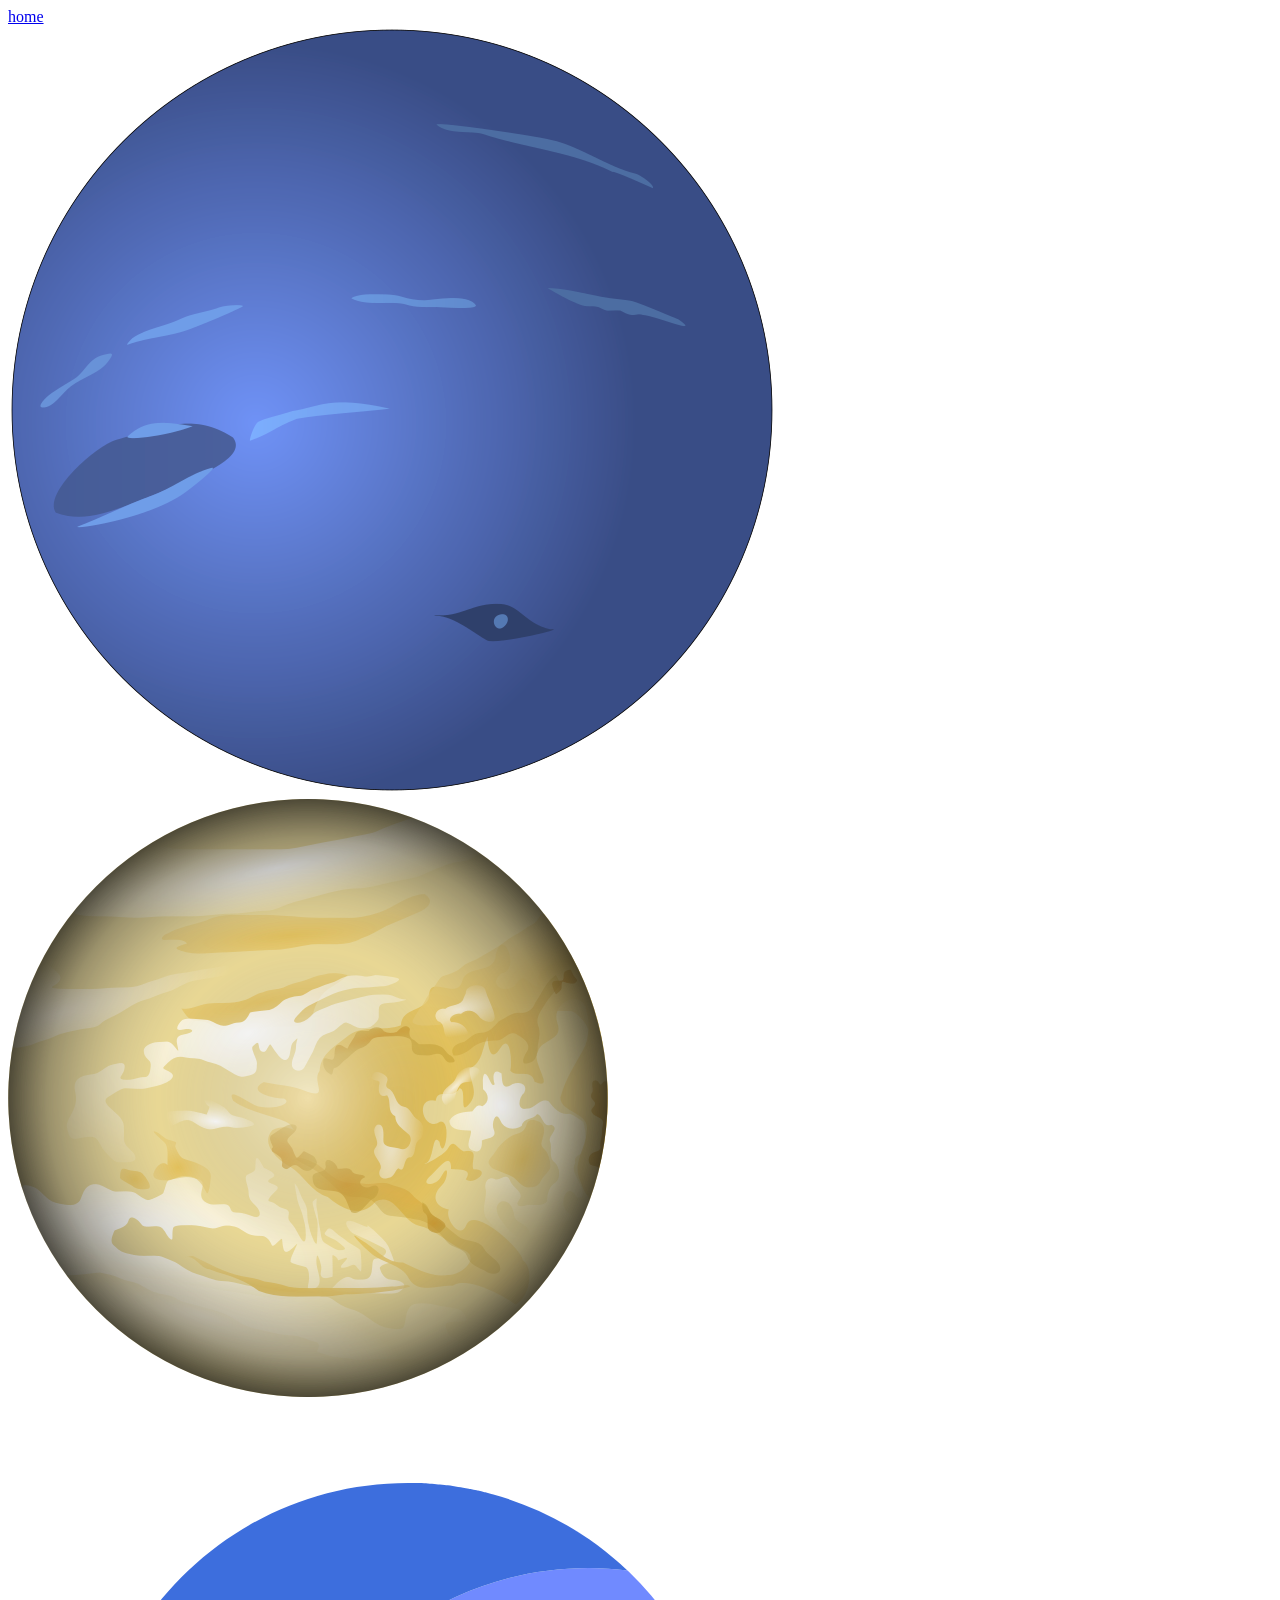
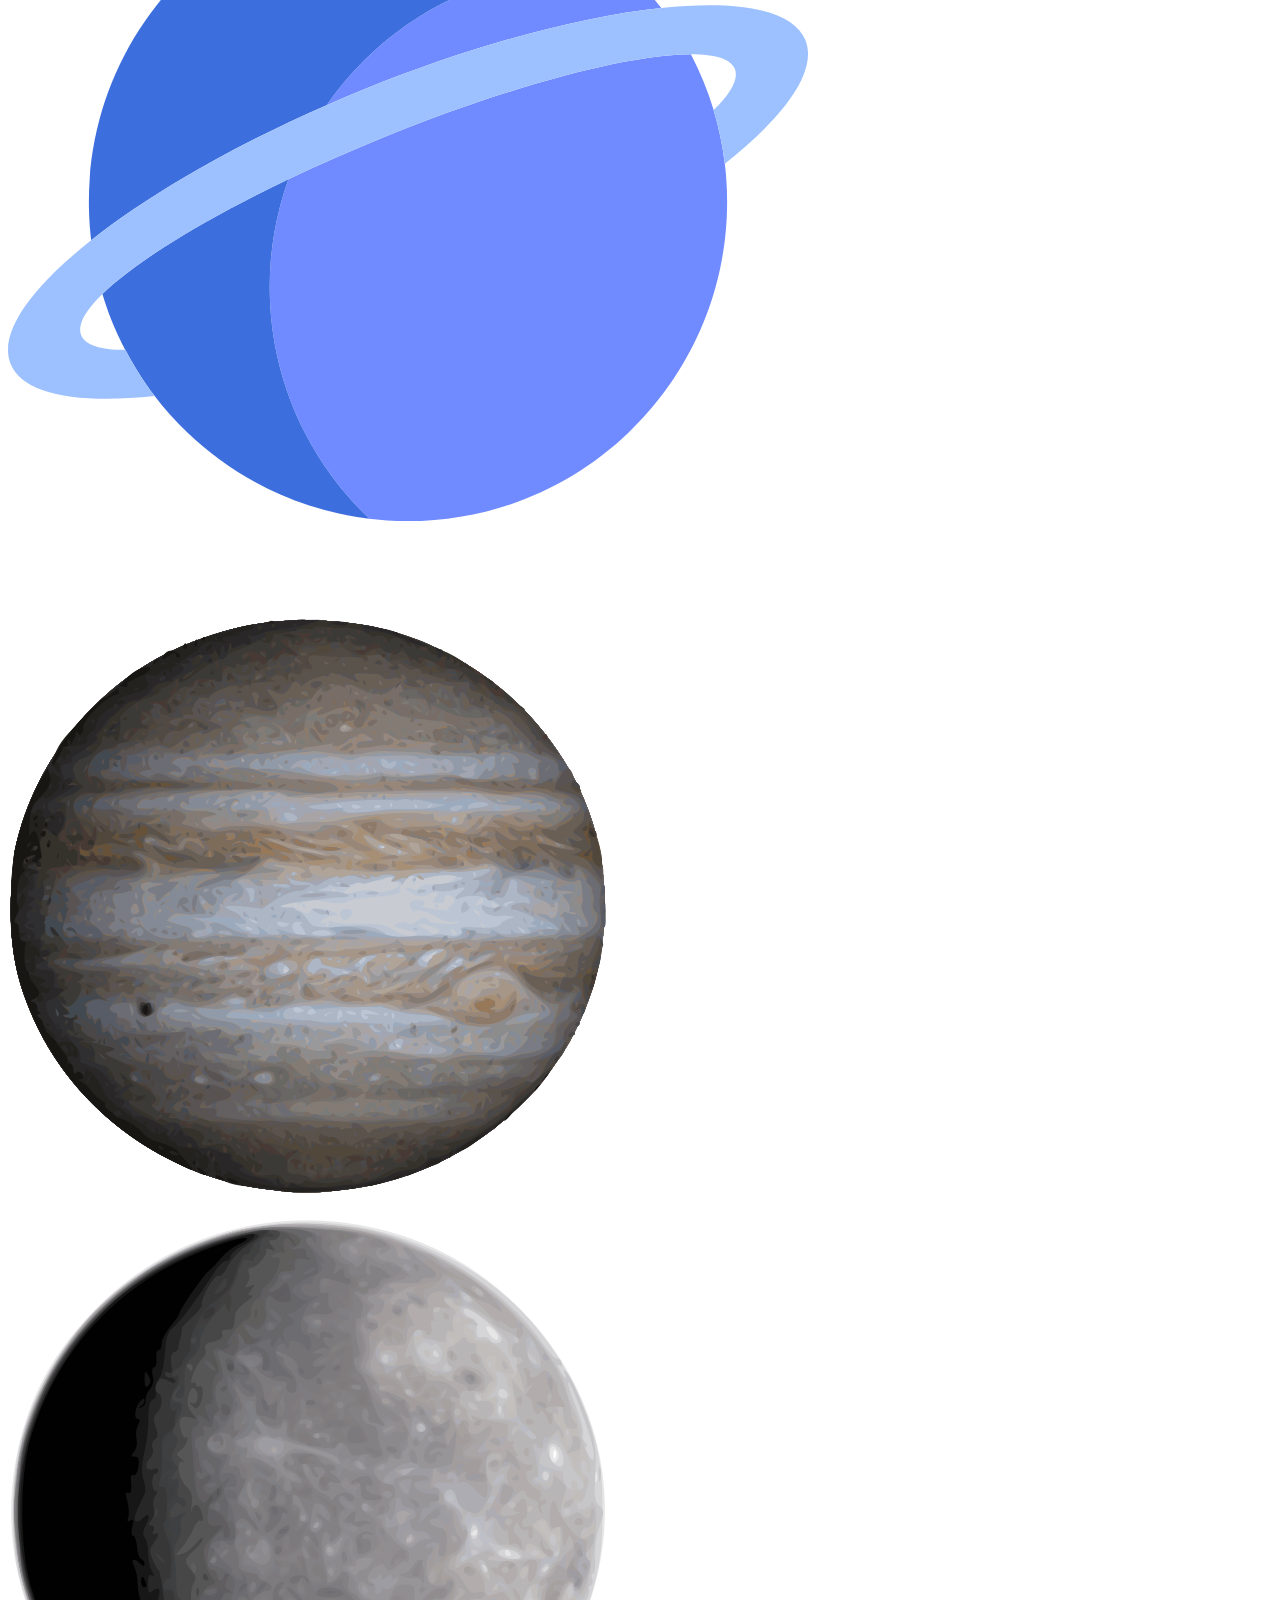
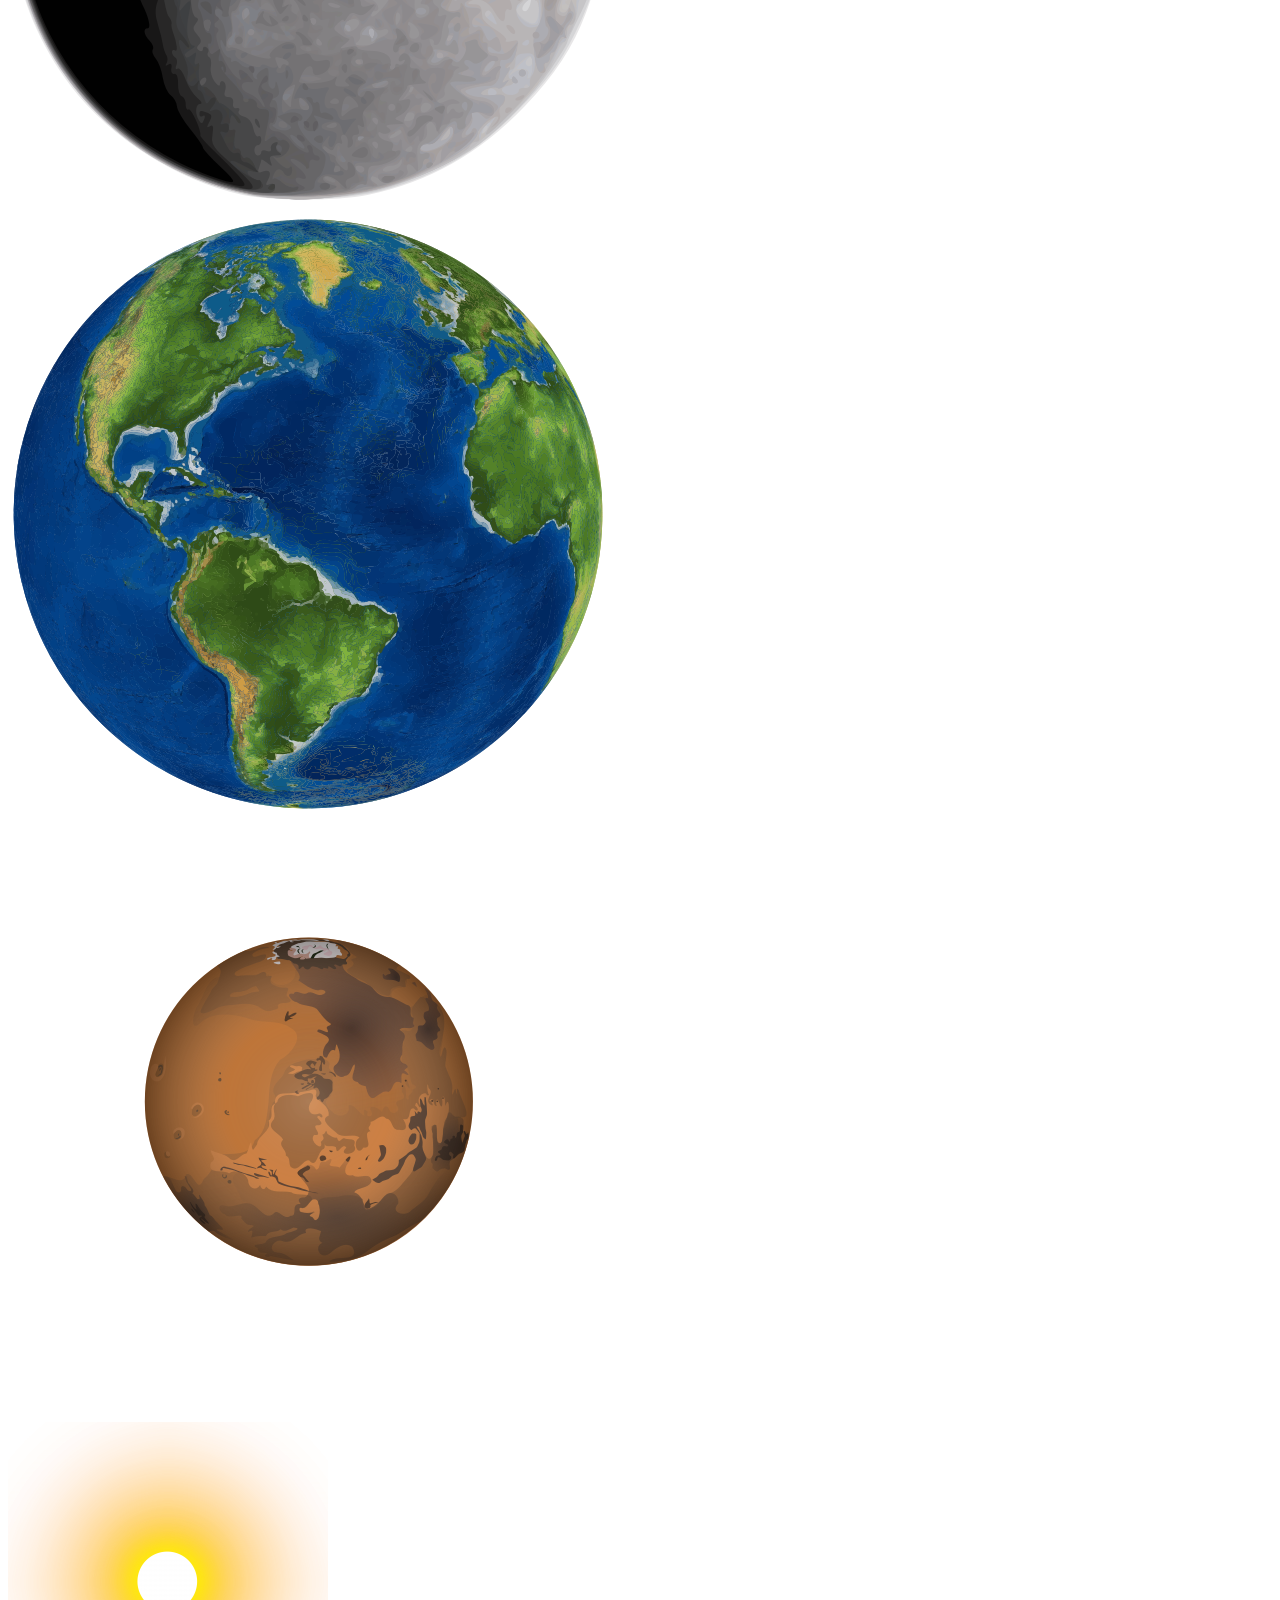
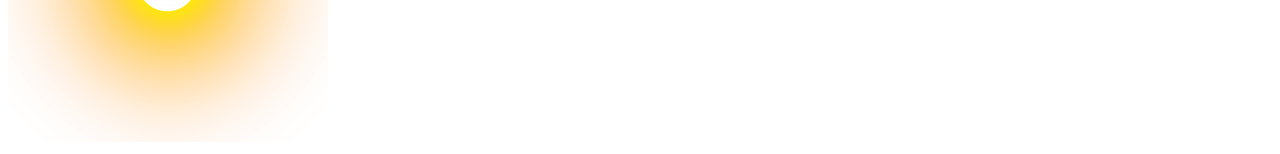
==== indexNew.html @ 9c3d6822 "added a new indexNew.html file" ====
<!DOCTYPE html>
<html lang="en">
<head>
    <meta charset="UTF-8">
    <meta name="viewport" content="width=device-width, initial-scale=1.0">
    <link rel="stylesheet" href="./styles/style2.css">   
    <title>solar_system</title>
</head>
<body>
    <a href="./index1.html">home</a>
    <div>
        <div id="original_container">
            <div id="neptune">
                <img src="./rsc/Khalid/neptune.png" alt="neptune">
            </div>
            <div id="venus">
                <img src="./rsc/Khalid/venus.png" alt="venus">
            </div>
            <div id="uranus">
                <img src="./rsc/Khalid/uranus.svg" alt="uranus">
            </div>
            <div id="jupiter">
                <img src="./rsc/Khalid/jupiter.png" alt="jupiter">
            </div>
            <div id="mercury">
                <img src="./rsc/Khalid/mercury.png" alt="mercury">
            </div>
            <div id="earth">
                <img src="./rsc/Khalid/earth.png" alt="earth">
            </div>
            <div id="mars">
                <img src="./rsc/Khalid/mars.png" alt="mars">
            </div>
            <div id="sun">
                <img src="./rsc/Khalid/sun.png" alt="sun">
            </div>
        </div>
    </div>
</body>
</html>
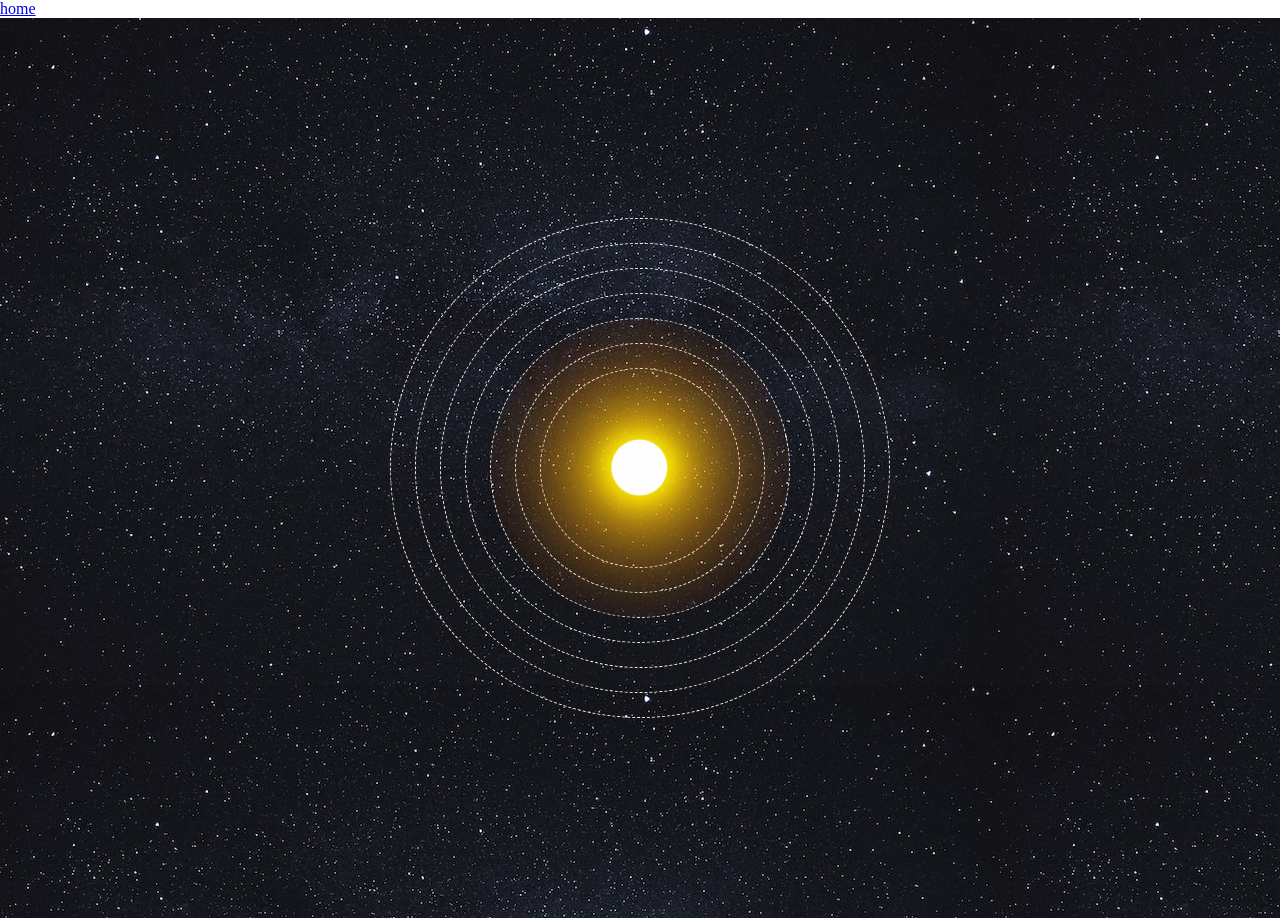
==== commit baa29b75: "some update" ====
--- a/indexNew.html
+++ b/indexNew.html
@@ -8,7 +8,7 @@
 </head>
 <body>
     <a href="./index1.html">home</a>
-    <div>
+    <div id="main_div">
         <div id="original_container">
             <div id="neptune">
                 <img src="./rsc/Khalid/neptune.png" alt="neptune">
--- a/styles/style2.css
+++ b/styles/style2.css
@@ -0,0 +1,224 @@
+*{
+    margin: 0;
+    padding: 0;
+    box-sizing: border-box;
+}
+
+body{
+    
+}
+#main_div{
+    background-image: url(../rsc/Khalid/space-background.jpg);
+    height: 100vh;
+    display: flex;
+    align-items: center;
+    justify-content: center;
+}
+#original_container{
+    width: 100%;
+    height: 100%;
+    display: flex;
+    align-items: center;
+    justify-content: center;
+}
+
+#neptune{
+    width: 500px;
+    height: 500px;
+    border-radius: 100%;
+    border: 1px dashed whitesmoke;
+    position: absolute;
+
+    display: flex;
+    align-items: center;
+    justify-content: center;
+}
+#neptune img{
+    width: 30px;
+    height: 30px;
+    animation: neptune_rolling 80s linear infinite;
+}
+
+@keyframes neptune_rolling{
+    0%{
+        transform: rotate(0deg) translate(250px) rotate(0deg);
+    }
+    100%{
+        transform: rotate(360deg) translate(250px) rotate(360deg);
+    }
+}
+
+#venus{
+    width: 450px;
+    height: 450px;
+    border: 1px dashed whitesmoke;
+    border-radius: 100%;
+    position: absolute;
+
+    display: flex;
+    align-items: center;
+    justify-content: center;
+}
+#venus img{
+    width: 25px;
+    height: 25px;
+    animation: venus_rolling 70s linear infinite;
+}
+@keyframes venus_rolling{
+    0%{
+        transform: rotate(0deg) translate(225px) rotate(0deg);
+    }
+    100%{
+        transform: rotate(360deg) translate(225px) rotate(360deg);
+    }
+}
+
+#uranus{
+    width: 400px;
+    height: 400px;
+    border: 1px dashed whitesmoke;
+    border-radius: 100%;
+    position: absolute;
+
+    display: flex;
+    align-items: center;
+    justify-content: center;
+}
+
+#uranus img{
+    width: 30px;
+    height: 30px;
+    animation: uranus_rolling 60s linear infinite;
+}
+
+@keyframes uranus_rolling{
+    0%{
+        transform: rotate(0deg) translate(200px) rotate(0deg);
+    }
+    100%{
+        transform: rotate(360deg) translate(200px) rotate(360deg);
+    }
+}
+
+#jupiter{
+    width: 350px;
+    height: 350px;
+    border: 1px dashed whitesmoke;
+    border-radius: 100%;
+    position: absolute;
+
+    display: flex;
+    align-items: center;
+    justify-content: center;
+}
+#jupiter img{
+    width: 25px;
+    height: 25px;
+    animation: jupiter_rolling linear 50s infinite;
+}
+
+@keyframes jupiter_rolling{
+    0%{
+        transform: rotate(0deg) translate(175px) rotate(0deg);
+    }
+    100%{
+        transform: rotate(360deg) translate(175px) rotate(360deg);
+    }
+}
+
+#mercury{
+    width: 300px;
+    height: 300px;
+    border: 1px dashed whitesmoke;
+    border-radius: 100%;
+    position: absolute;
+
+    display: flex;
+    align-items: center;
+    justify-content: center;
+}
+
+#mercury img{
+    width: 30px;
+    height: 30px;
+    animation: mercury_rolling 40s linear infinite;
+}
+@keyframes mercury_rolling{
+    0%{
+        transform: rotate(0deg) translate(150px) rotate(0deg) ;
+    }
+    100%{
+        transform: rotate(360deg) translate(150px) rotate(360deg);
+    }
+}
+
+#earth{
+    width: 250px;
+    height: 250px;
+    border: 1px dashed whitesmoke;
+    border-radius: 100%;
+    position: absolute;
+
+    display: flex;
+    align-items: center;
+    justify-content: center;
+}
+#earth img{
+    width: 25px;
+    height: 25px;
+    animation: earth_rolling 30s linear infinite;
+}
+@keyframes earth_rolling{
+    0%{
+        transform: rotate(0deg) translate(125px) rotate(0deg);
+    }
+    100%{
+        transform: rotate(360deg) translate(125px) rotate(360deg);
+    }
+}
+
+#mars{
+    width: 200px;
+    height: 200px;
+    border: 1px dashed whitesmoke;
+    border-radius: 100%;
+    position: absolute;
+
+    display: flex;
+    align-items: center;
+    justify-content: center;
+}
+#mars img{
+    width: 25px;
+    height: 25px;
+    animation: mars_rolling 20s linear infinite;
+}
+
+@keyframes mars_rolling{
+    0%{
+        transform: rotate(0deg) translate(100px) rotate(0deg);
+    }
+    100%{
+        transform: rotate(360deg) translate(100px) rotate(360deg);
+    }
+}
+
+#sun {
+    position: absolute;
+    height: 200px;
+    width: 200px;
+    border-radius: 100%;
+    
+    display: flex;
+    justify-content: center;
+    align-items: center;
+}
+
+#sun>img {
+    height: 300px;
+    width: 300px;
+    border-radius: 100%; 
+    /* box-shadow: 0 0 75px  rgb(241, 226, 14);   */
+    background-color: transparent;
+    pointer-events: none;
+}
